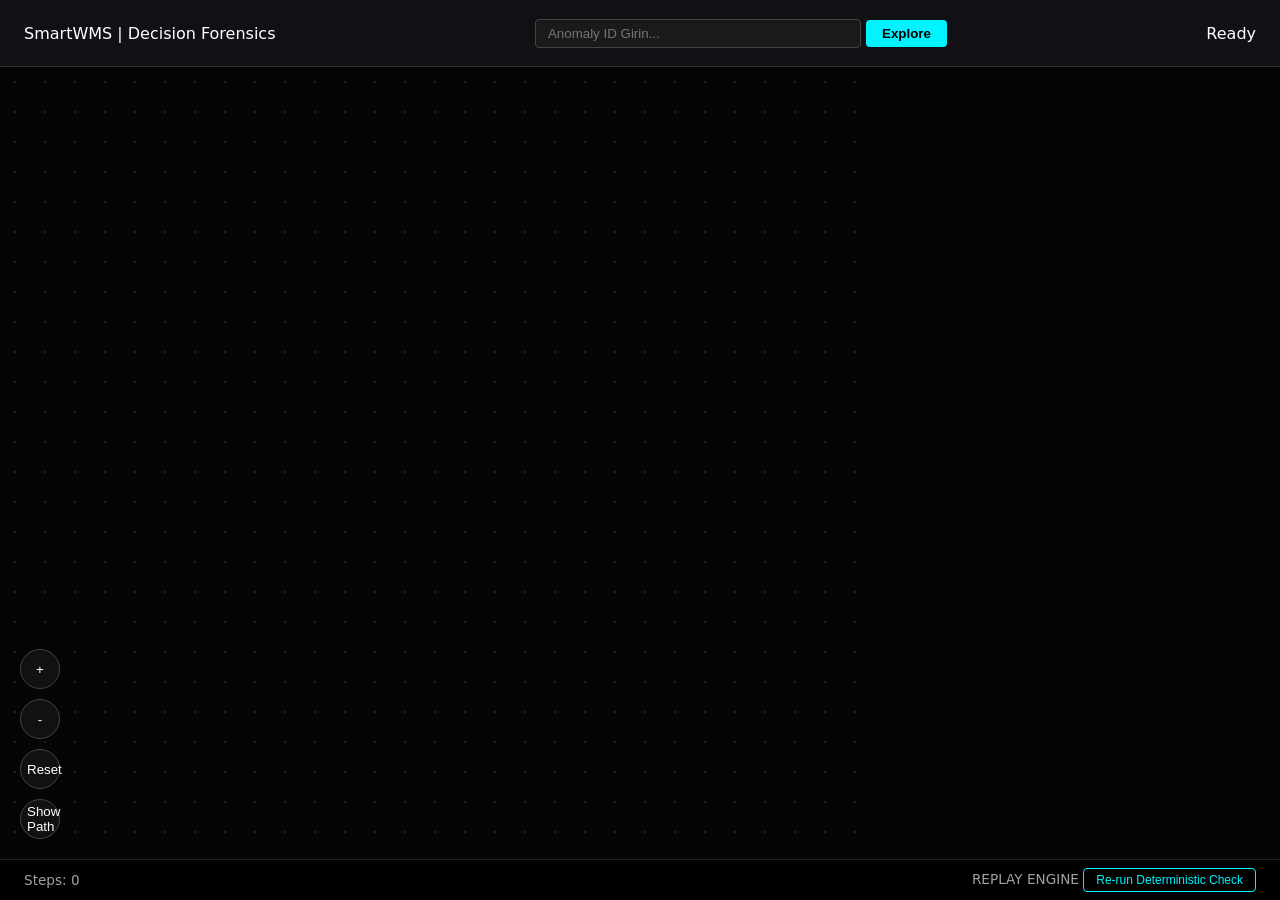
==== SmartWMS.Core/wwwroot/forensics.html @ 1fd4f6ef "feat(forensics): Implement high-fidelity interactive Decision Graph Explorer UI" ====
<!DOCTYPE html>
<html lang="tr">
<head>
    <meta charset="UTF-8">
    <meta name="viewport" content="width=device-width, initial-scale=1.0">
    <title>Decision Forensics Explorer - SmartWMS</title>
    <link rel="stylesheet" href="css/forensics.css">
    <script src="https://d3js.org/d3.v7.min.js"></script>
</head>
<body class="cypher-dark">
    <div id="forensic-app">
        <!-- Header: Search & Navigation -->
        <header class="glass-header">
            <div class="logo">SmartWMS | Decision Forensics</div>
            <div class="search-bar">
                <input type="text" id="anomaly-id-input" placeholder="Anomaly ID Girin...">
                <button id="load-btn">Explore</button>
            </div>
            <div class="status-indicator" id="playback-status">Ready</div>
        </header>

        <main class="main-container">
            <!-- 1. The Interaction Canvas (D3 Graph) -->
            <div id="graph-viewport">
                <svg id="decision-graph-svg"></svg>
                <div class="graph-controls">
                    <button onclick="zoomIn()">+</button>
                    <button onclick="zoomOut()">-</button>
                    <button onclick="resetGraph()">Reset</button>
                    <button id="highlight-path-btn" class="active">Show Path</button>
                </div>
            </div>

            <!-- 2. Node Inspector (Side Panel) -->
            <aside id="inspector-panel" class="hidden">
                <div class="panel-header">
                    <h3>Node Inspector</h3>
                    <button class="close-btn" onclick="closeInspector()">&times;</button>
                </div>
                <div class="inspector-content">
                    <div id="node-type-badge"></div>
                    <div id="node-label-main"></div>
                    <hr>
                    <div class="metadata-section">
                        <h4>Evidence & Metadata</h4>
                        <div id="node-metadata-container"></div>
                    </div>
                </div>
            </aside>
        </main>

        <!-- 3. Decision Timeline (Bottom Bar) -->
        <footer class="timeline-bar">
            <div id="decision-step-counter">Steps: 0</div>
            <div class="playback-controls">
                <span>REPLAY ENGINE</span>
                <button id="replay-btn">Re-run Deterministic Check</button>
            </div>
        </footer>
    </div>

    <!-- Notification Toast -->
    <div id="toast" class="hidden"></div>

    <script src="js/forensics.js"></script>
</body>
</html>
---- SmartWMS.Core/wwwroot/css/forensics.css ----
:root {
    --bg-deep: #050505;
    --bg-glass: rgba(20, 20, 25, 0.85);
    --neon-blue: #00f3ff;
    --neon-purple: #9d00ff;
    --neon-red: #ff0055;
    --text-dim: #a0a0a0;
    --text-bright: #ffffff;
    --accent: #222;
}

body {
    margin: 0;
    padding: 0;
    font-family: 'Inter', system-ui, -apple-system, sans-serif;
    background-color: var(--bg-deep);
    color: var(--text-bright);
    overflow: hidden;
}

#forensic-app {
    display: flex;
    flex-direction: column;
    height: 100vh;
}

/* Header & Glassmorphism */
.glass-header {
    background: var(--bg-glass);
    backdrop-filter: blur(15px);
    border-bottom: 1px solid #333;
    padding: 0.5rem 1.5rem;
    display: flex;
    align-items: center;
    justify-content: space-between;
    height: 50px;
    z-index: 1000;
}

.search-bar input {
    background: #1a1a1a;
    border: 1px solid #444;
    color: white;
    padding: 6px 12px;
    border-radius: 4px;
    width: 300px;
}

.search-bar button {
    background: var(--neon-blue);
    border: none;
    padding: 6px 16px;
    border-radius: 4px;
    cursor: pointer;
    font-weight: bold;
}

/* Viewport & Graph */
.main-container {
    flex: 1;
    position: relative;
    display: flex;
}

#graph-viewport {
    flex: 1;
    background-image: radial-gradient(#222 1px, transparent 1px);
    background-size: 30px 30px;
    cursor: grab;
}

#decision-graph-svg {
    width: 100%;
    height: 100%;
}

/* Inspector Panel */
#inspector-panel {
    width: 350px;
    background: var(--bg-glass);
    backdrop-filter: blur(20px);
    border-left: 1px solid #333;
    padding: 1.5rem;
    transition: transform 0.3s cubic-bezier(0.4, 0, 0.2, 1);
    z-index: 900;
}

#inspector-panel.hidden {
    transform: translateX(100%);
}

.node-link {
    stroke: #444;
    stroke-opacity: 0.4;
    stroke-width: 2;
    transition: stroke 0.3s;
}

.node-link.highlighted {
    stroke: var(--neon-blue);
    stroke-opacity: 1;
    stroke-width: 4;
}

/* Node Styles */
.node-circle {
    stroke: #222;
    stroke-width: 2px;
}

/* Graph Controls */
.graph-controls {
    position: absolute;
    bottom: 20px;
    left: 20px;
    display: flex;
    flex-direction: column;
    gap: 10px;
}

.graph-controls button {
    background: #111;
    border: 1px solid #444;
    color: white;
    width: 40px;
    height: 40px;
    border-radius: 50%;
    cursor: pointer;
}

/* Timeline/Footer */
.timeline-bar {
    height: 40px;
    background: #000;
    border-top: 1px solid #222;
    padding: 0 1.5rem;
    display: flex;
    align-items: center;
    justify-content: space-between;
    font-size: 0.85rem;
    color: var(--text-dim);
}

.playback-controls button {
    background: transparent;
    border: 1px solid var(--neon-blue);
    color: var(--neon-blue);
    padding: 4px 12px;
    border-radius: 4px;
    cursor: pointer;
    font-size: 0.75rem;
}
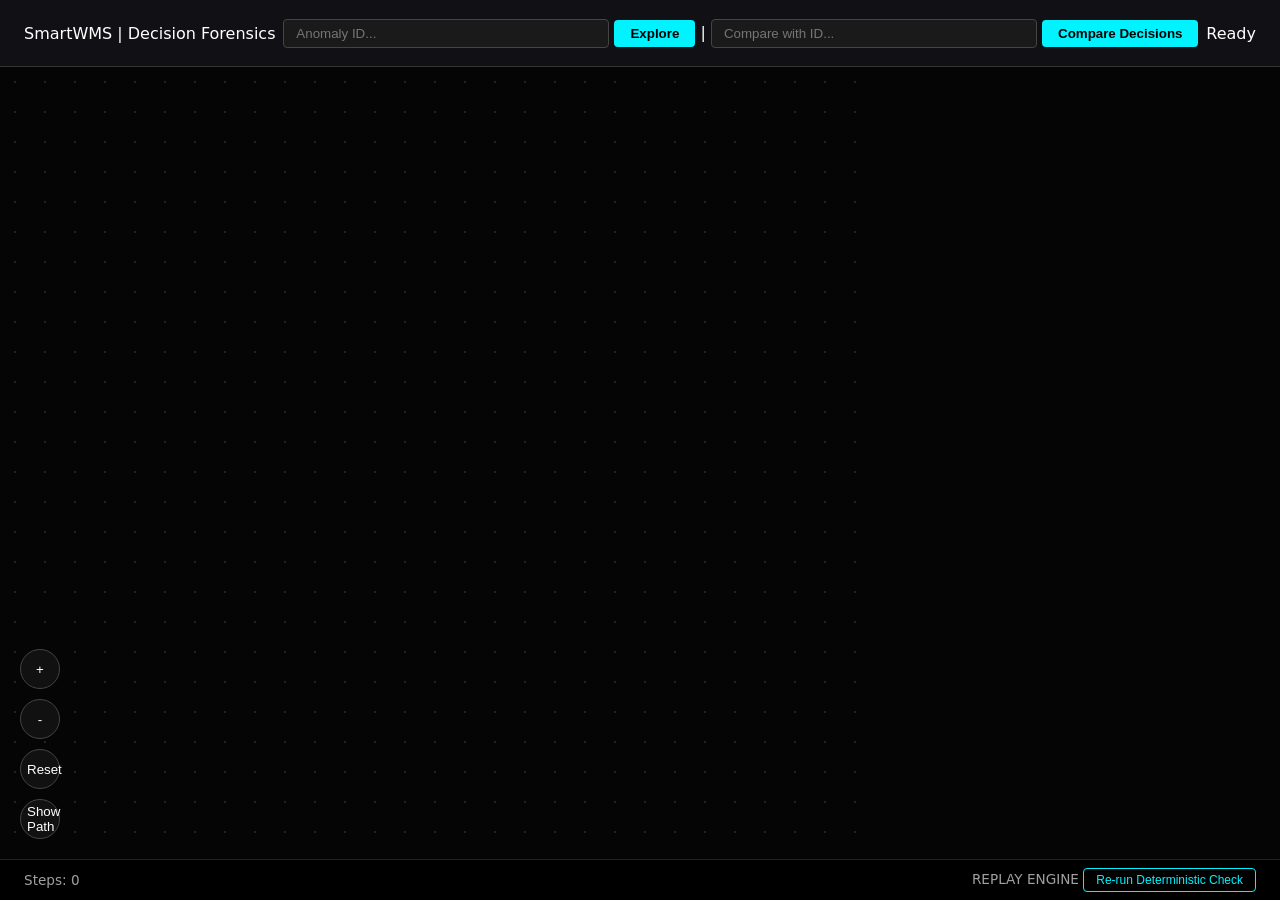
==== commit d11804ee: "feat(forensics): Implement Decision Diff Engine with Material Change Detection and Comparison UI" ====
--- a/SmartWMS.Core/wwwroot/forensics.html
+++ b/SmartWMS.Core/wwwroot/forensics.html
@@ -13,8 +13,11 @@
         <header class="glass-header">
             <div class="logo">SmartWMS | Decision Forensics</div>
             <div class="search-bar">
-                <input type="text" id="anomaly-id-input" placeholder="Anomaly ID Girin...">
+                <input type="text" id="anomaly-id-input" placeholder="Anomaly ID...">
                 <button id="load-btn">Explore</button>
+                <span class="divider">|</span>
+                <input type="text" id="compare-id-input" placeholder="Compare with ID...">
+                <button id="diff-btn">Compare Decisions</button>
             </div>
             <div class="status-indicator" id="playback-status">Ready</div>
         </header>
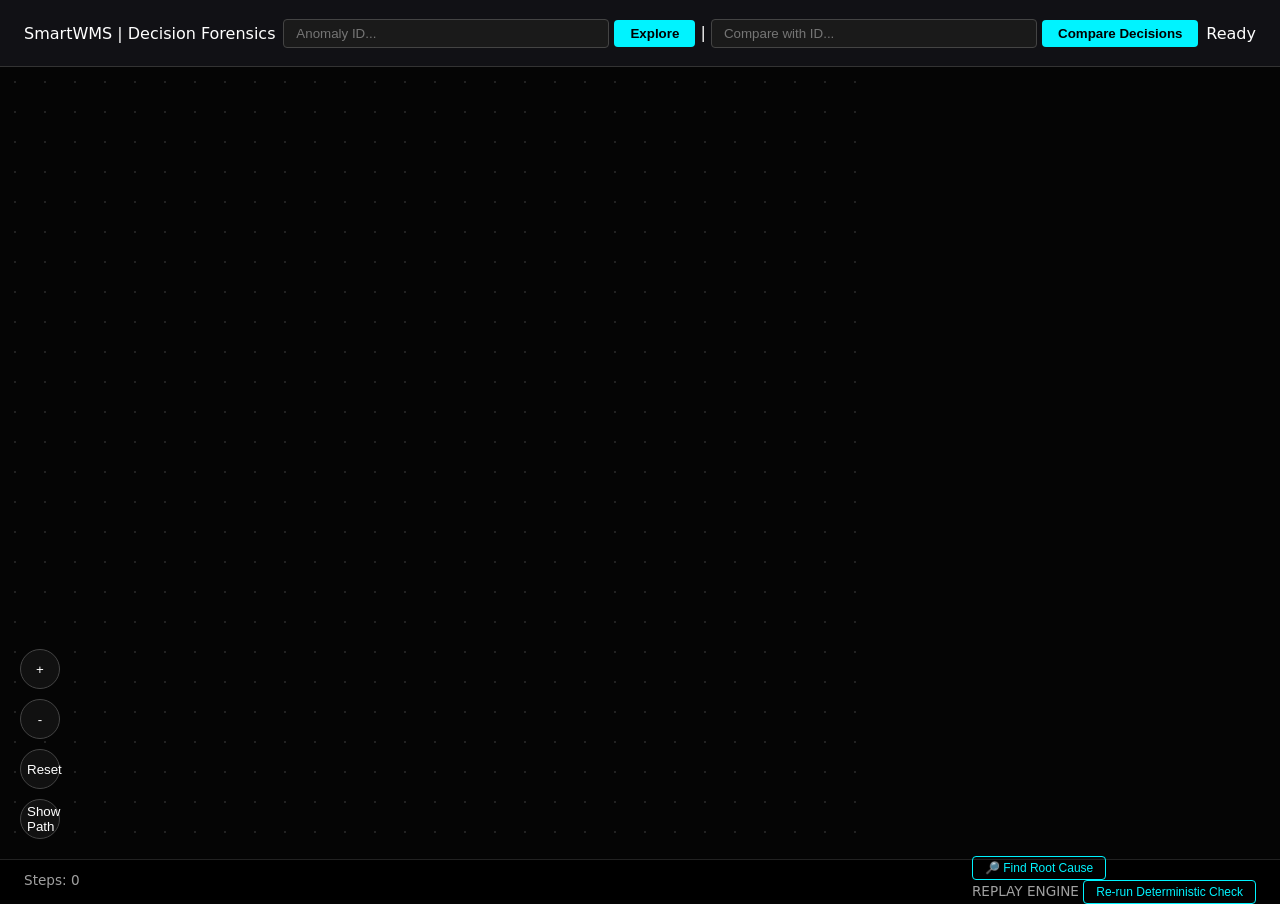
==== commit aabde426: "feat(causality): Implement Root Cause Navigator with Counterfactual Simulation and Causal Path Highl" ====
--- a/SmartWMS.Core/wwwroot/forensics.html
+++ b/SmartWMS.Core/wwwroot/forensics.html
@@ -56,6 +56,8 @@
         <footer class="timeline-bar">
             <div id="decision-step-counter">Steps: 0</div>
             <div class="playback-controls">
+                <button id="root-cause-btn">🔎 Find Root Cause</button>
+                <div class="divider-v"></div>
                 <span>REPLAY ENGINE</span>
                 <button id="replay-btn">Re-run Deterministic Check</button>
             </div>
